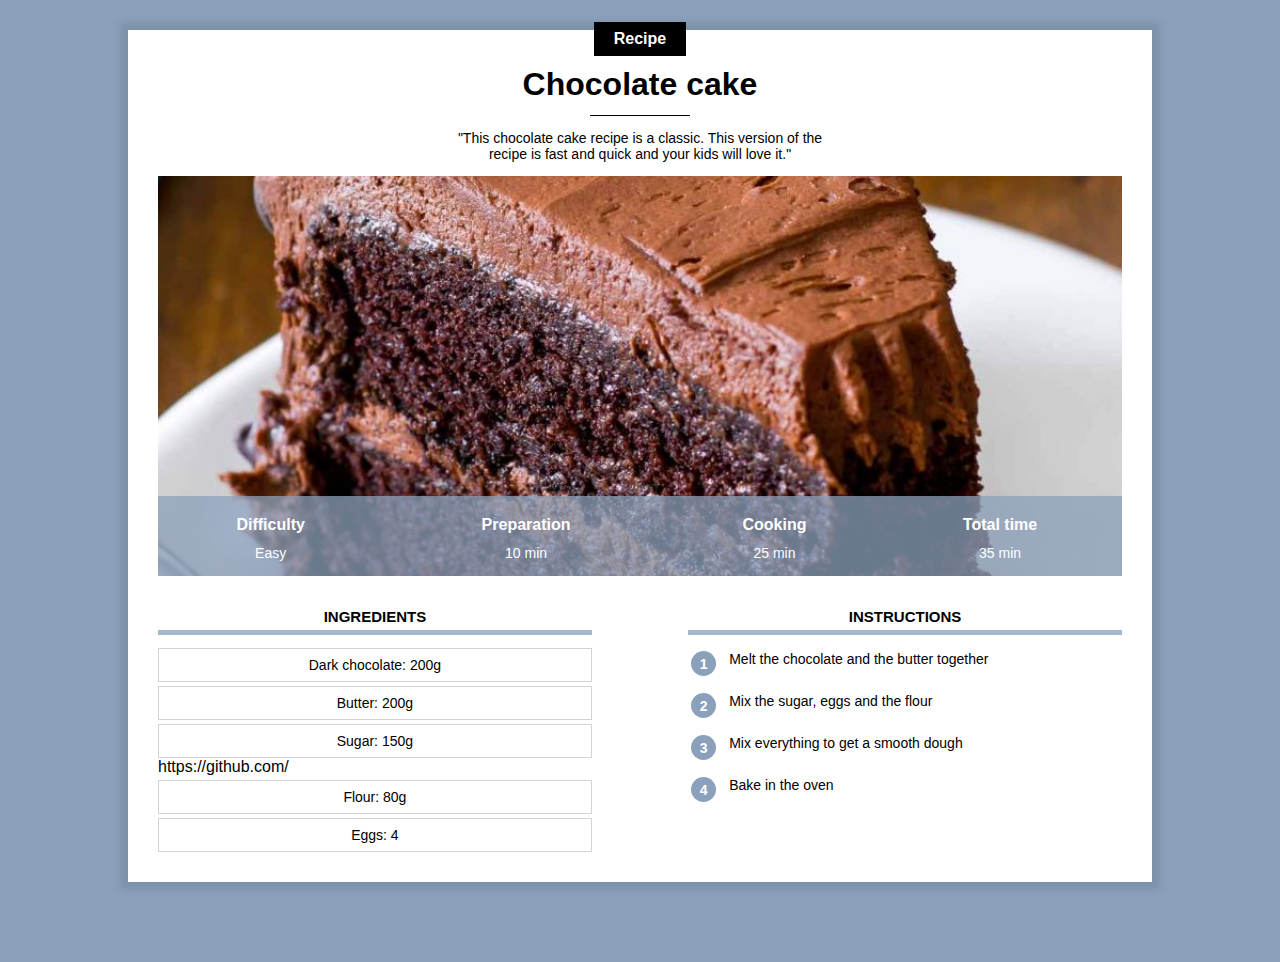
==== recipe.html @ 9a544557 "Add files via upload" ====
<!DOCTYPE html>
<html lang="en">
    <head>
        <title>The Cake is a lie</title>
        <meta charset="UTF-8">
        <link rel="stylesheet" href="recipe.css">
    </head>
    <body>
        
        <!-- comment in HTML  -->



        <div class="content">
            <div class="center category">
                <p class="category">Recipe</p>
            </div>
            <h1>Chocolate cake</h1>

            <div class="seperator"></div>

            <div class="center">
                <p class="description">"This chocolate cake recipe is a classic. This version of the recipe is fast and quick and your kids will love it."</p>
            </div>

            <div class="info">
                <img src="./images/cake.JPG" class="info">

                <table class="info">
                    <tr>
                        <th>Difficulty</th>
                        <th>Preparation</th>
                        <th>Cooking</th>
                        <th>Total time</th>
                    </tr>
                    <tr>
                        <td>Easy</td>
                        <td>10 min</td>
                        <td>25 min</td>
                        <td>35 min</td>
                    </tr>
                </table>  
            </div>
            <div style="overflow: auto;">
                <div class="col1 col">
                    <h2>Ingredients</h2>
                    <div class="ingredients">
                        <p>Dark chocolate: 200g</p>
                        <p>Butter: 200g</p>
                        <p>Sugar: 150g</p>
          https://github.com/              <p>Flour: 80g</p>
                        <p>Eggs: 4</p>
                    </div>
                </div>
                <div class="col2 col">
                    <h2>Instructions</h2>
                    <table class="instructions">
                        <tr><td><p class="number">1</p></td><td class="instruction_step">Melt the chocolate and the butter together</td></tr>
                        <tr><td><p class="number">2</p></td><td class="instruction_step">Mix the sugar, eggs and the flour</td></tr>
                        <tr><td><p class="number">3</p></td><td class="instruction_step">Mix everything to get a smooth dough</td></tr>
                        <tr><td><p class="number">4</p></td><td class="instruction_step">Bake in the oven</td></tr>

                    </table>
                    </table>
                    
                </div>
            </div>
        </div>
    </body>
</html>
---- recipe.css ----
/* comments in CSS */
/* . for class and # for id*/

body {
    background-color: #8BA1BB;
    font-family: Arial;
    margin: 0;
}
h1{
    text-align: center;
    margin-top: 10px;
    margin-bottom: 12px;
}

div.content{
    background-color: white;
    margin:30px 10% 80px 10%;
    padding: 0px 30px 30px 30px;
    min-width: 400px;
    box-shadow: 0px 0px 8px 8px rgba(0, 0, 0, 0.10);
    overflow: visible;
}

.center {
    text-align: center;
    width: 100%;
}
p.description {
    max-width: 400px;
    display: inline-block;
    font-size: 14px
}
div.category {
    margin-bottom: -18px;
}

p.category {
    background-color: black;
    color: white;
    display: inline-block;
    margin-top: -20px;
    margin-bottom: 18px;
    padding: 8px 20px;
    font-weight: bold;
    font-size: 16px;
}
div.seperator {
    height: 1px;
    width: 100px;
    background-color: black;
    margin-left: auto;
    margin-right: auto;
}
div.info {
    position: relative;
    height: 100%;
    width: 100%;
    object-fit: cover;
}
table.info{
    position: absolute;
    width: 100%;
    bottom:0px;
    color:white;
    background-color: #8BA1BBC0;
    height: 80px;
}
table.info th{
    vertical-align: bottom;
    padding-bottom: 8px;
    font-size: 16px;
}
table.info td{
    text-align: center;
    vertical-align: top;
    font-size: 14px;
}
img.info{
    height: 100%;
    width: 100%;
}
img.info {
    display: block;
    max-height: 400px;
    min-height: 200px;
    object-fit: cover;
    background-color: gray;
}
div.col{
    width: 45%;
    margin-top: 20px;
}
div.col h2{
    text-align: center;
    text-transform: uppercase;
    font-size: 15px;
    border-bottom: 5px solid #8BA1BBC0;
    padding-bottom: 5px;
    
}
div.col1{
    display: inline-block;
}
div.col2{
    float: right;
}
div.ingredients p{
    border: 1px solid lightgrey;
    padding: 8px;
    font-size: 14px;
    text-align: center;
    margin-top:4px;
    margin-bottom: 0px;
}
table.instructions p.number{
    background-color: #8BA1BB;
    color: white;
    font-size: 14px;
    font-weight: bold;
    width: 25px;
    height: 25px;
    text-align: center;
    padding-top: 5px;
    box-sizing: border-box;
    border-radius: 50%;
    margin: 0;
}

table.instructions td.instruction_step{
    font-size: 14px;
    padding-left: 10px;
    padding-bottom: 10px;
}
table.instructions td{
    vertical-align: top;
}
table.instructions tr{
    height: 40px;
}
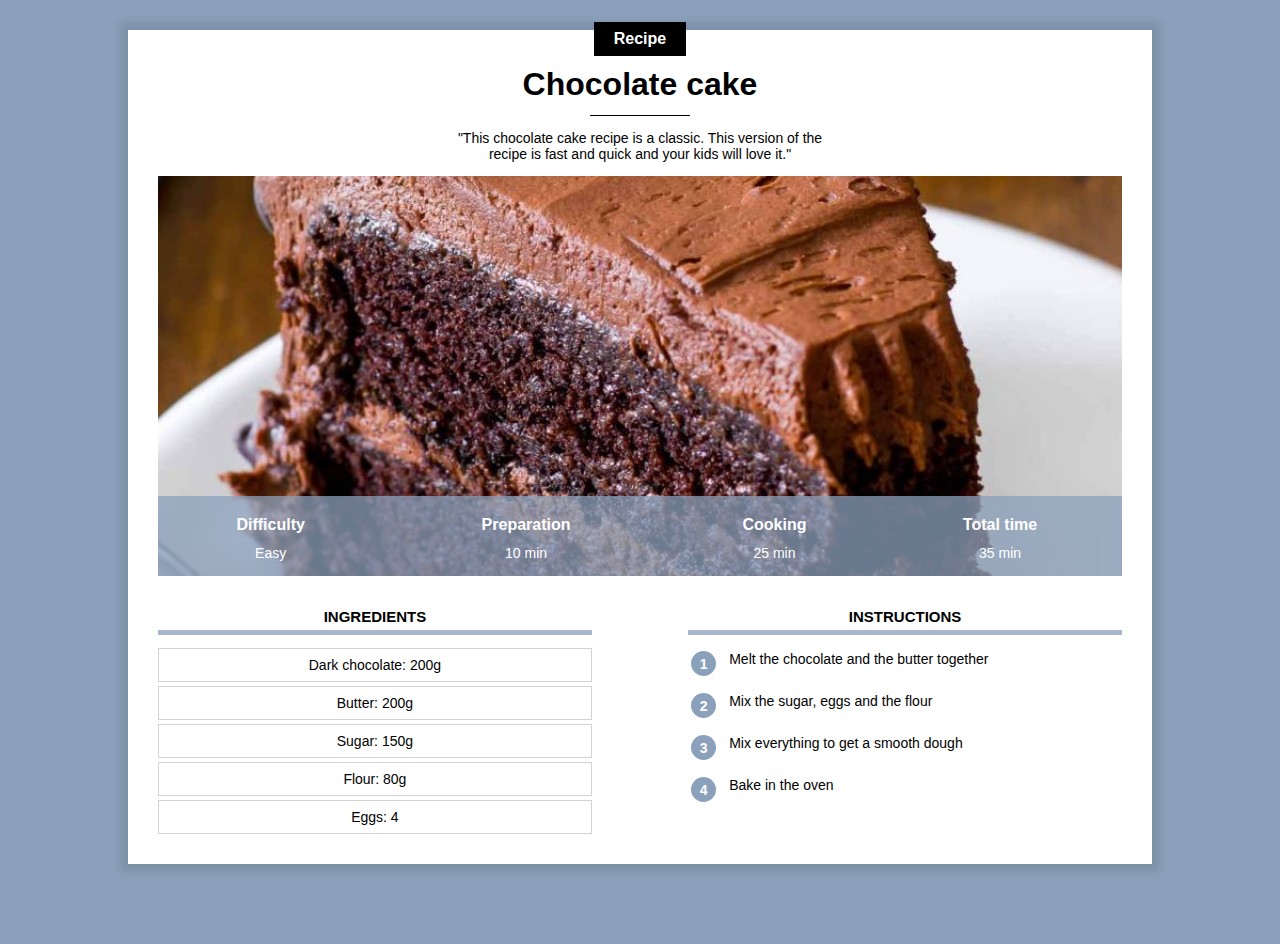
==== commit 64007e27: "Update recipe.html" ====
--- a/recipe.html
+++ b/recipe.html
@@ -48,7 +48,7 @@
                         <p>Dark chocolate: 200g</p>
                         <p>Butter: 200g</p>
                         <p>Sugar: 150g</p>
-          https://github.com/              <p>Flour: 80g</p>
+                        <p>Flour: 80g</p>
                         <p>Eggs: 4</p>
                     </div>
                 </div>
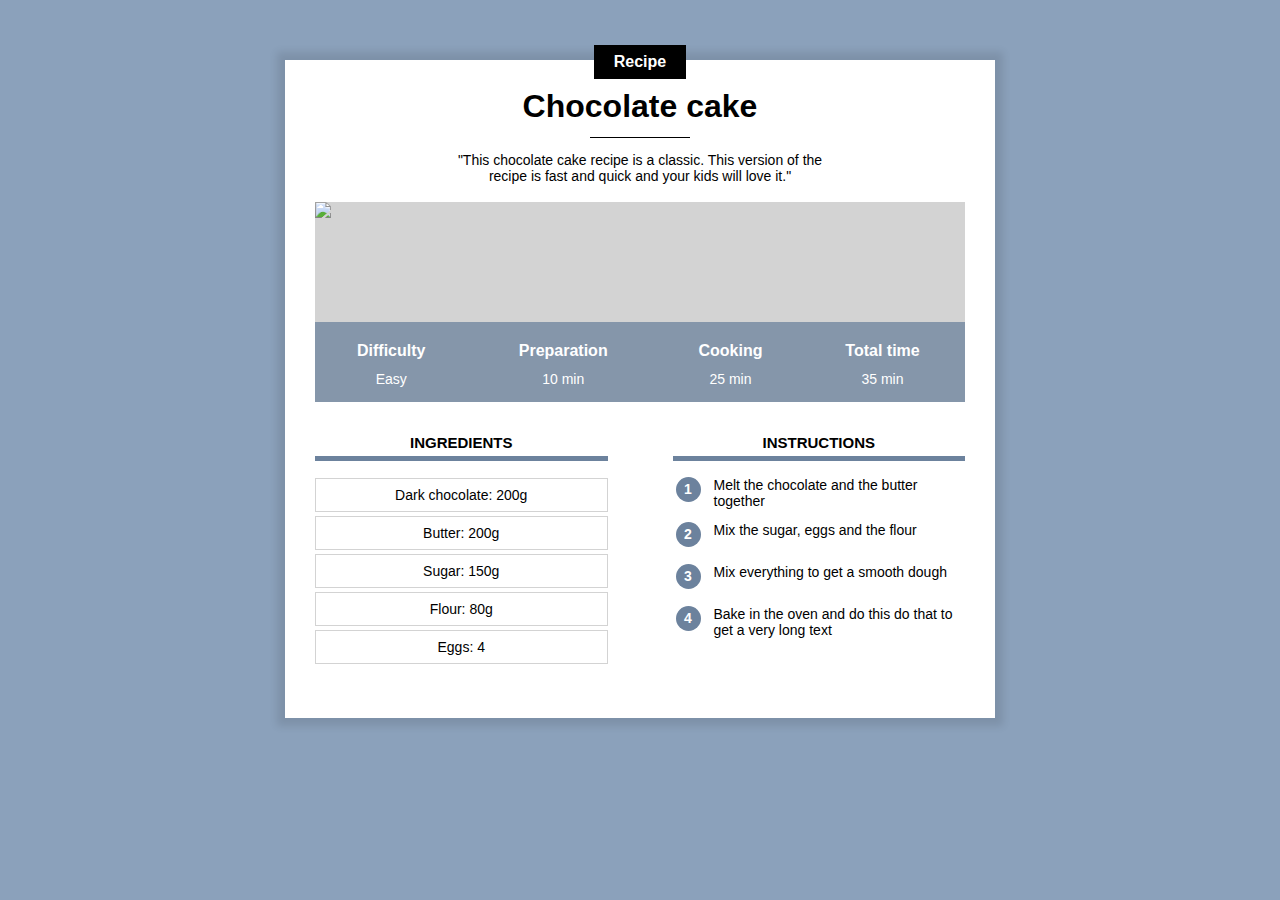
==== commit 54cf3a02: "Add files via upload" ====
--- a/recipe.html
+++ b/recipe.html
@@ -1,30 +1,30 @@
 <!DOCTYPE html>
 <html lang="en">
     <head>
-        <title>The Cake is a lie</title>
+        <title>Chocolate cake</title>
         <meta charset="UTF-8">
-        <link rel="stylesheet" href="recipe.css">
+        <meta name="viewport" content="width=device-width, initial-scale=1.0">
+        <link rel="stylesheet" href="recipe.css"/>
     </head>
     <body>
-        
-        <!-- comment in HTML  -->
 
+        <!-- Comment in HTML -->
+        <div class="content">
 
-
-        <div class="content">
             <div class="center category">
                 <p class="category">Recipe</p>
             </div>
+
             <h1>Chocolate cake</h1>
 
-            <div class="seperator"></div>
+            <div class="separator"></div>
 
             <div class="center">
                 <p class="description">"This chocolate cake recipe is a classic. This version of the recipe is fast and quick and your kids will love it."</p>
             </div>
 
             <div class="info">
-                <img src="./images/cake.JPG" class="info">
+                <img class="center info" src="https://jonathanroux.com/cake.jpg?id=999">
 
                 <table class="info">
                     <tr>
@@ -39,9 +39,10 @@
                         <td>25 min</td>
                         <td>35 min</td>
                     </tr>
-                </table>  
+                </table>
             </div>
-            <div style="overflow: auto;">
+            
+            <div>
                 <div class="col1 col">
                     <h2>Ingredients</h2>
                     <div class="ingredients">
@@ -52,20 +53,17 @@
                         <p>Eggs: 4</p>
                     </div>
                 </div>
+
                 <div class="col2 col">
                     <h2>Instructions</h2>
                     <table class="instructions">
                         <tr><td><p class="number">1</p></td><td class="instruction_step">Melt the chocolate and the butter together</td></tr>
                         <tr><td><p class="number">2</p></td><td class="instruction_step">Mix the sugar, eggs and the flour</td></tr>
                         <tr><td><p class="number">3</p></td><td class="instruction_step">Mix everything to get a smooth dough</td></tr>
-                        <tr><td><p class="number">4</p></td><td class="instruction_step">Bake in the oven</td></tr>
-
-                    </table>
-                    </table>
-                    
+                        <tr><td><p class="number">4</p></td><td class="instruction_step">Bake in the oven and do this do that to get a very long text</td></tr>
+                </table>
                 </div>
             </div>
         </div>
-    </body>
+    </body> 
 </html>
-
--- a/recipe.css
+++ b/recipe.css
@@ -1,140 +1,196 @@
-/* comments in CSS */
-/* . for class and # for id*/
-
-body {
-    background-color: #8BA1BB;
-    font-family: Arial;
-    margin: 0;
-}
-h1{
-    text-align: center;
-    margin-top: 10px;
-    margin-bottom: 12px;
-}
-
-div.content{
-    background-color: white;
-    margin:30px 10% 80px 10%;
-    padding: 0px 30px 30px 30px;
-    min-width: 400px;
-    box-shadow: 0px 0px 8px 8px rgba(0, 0, 0, 0.10);
-    overflow: visible;
-}
-
-.center {
-    text-align: center;
-    width: 100%;
-}
-p.description {
-    max-width: 400px;
-    display: inline-block;
-    font-size: 14px
-}
-div.category {
-    margin-bottom: -18px;
-}
-
-p.category {
-    background-color: black;
-    color: white;
-    display: inline-block;
-    margin-top: -20px;
-    margin-bottom: 18px;
-    padding: 8px 20px;
-    font-weight: bold;
-    font-size: 16px;
-}
-div.seperator {
-    height: 1px;
-    width: 100px;
-    background-color: black;
-    margin-left: auto;
-    margin-right: auto;
-}
-div.info {
-    position: relative;
-    height: 100%;
-    width: 100%;
-    object-fit: cover;
-}
-table.info{
-    position: absolute;
-    width: 100%;
-    bottom:0px;
-    color:white;
-    background-color: #8BA1BBC0;
-    height: 80px;
-}
-table.info th{
-    vertical-align: bottom;
-    padding-bottom: 8px;
-    font-size: 16px;
-}
-table.info td{
-    text-align: center;
-    vertical-align: top;
-    font-size: 14px;
-}
-img.info{
-    height: 100%;
-    width: 100%;
-}
-img.info {
-    display: block;
-    max-height: 400px;
-    min-height: 200px;
-    object-fit: cover;
-    background-color: gray;
-}
-div.col{
-    width: 45%;
-    margin-top: 20px;
-}
-div.col h2{
-    text-align: center;
-    text-transform: uppercase;
-    font-size: 15px;
-    border-bottom: 5px solid #8BA1BBC0;
-    padding-bottom: 5px;
-    
-}
-div.col1{
-    display: inline-block;
-}
-div.col2{
-    float: right;
-}
-div.ingredients p{
-    border: 1px solid lightgrey;
-    padding: 8px;
-    font-size: 14px;
-    text-align: center;
-    margin-top:4px;
-    margin-bottom: 0px;
-}
-table.instructions p.number{
-    background-color: #8BA1BB;
-    color: white;
-    font-size: 14px;
-    font-weight: bold;
-    width: 25px;
-    height: 25px;
-    text-align: center;
-    padding-top: 5px;
-    box-sizing: border-box;
-    border-radius: 50%;
-    margin: 0;
-}
-
-table.instructions td.instruction_step{
-    font-size: 14px;
-    padding-left: 10px;
-    padding-bottom: 10px;
-}
-table.instructions td{
-    vertical-align: top;
-}
-table.instructions tr{
-    height: 40px;
-}
-
+
+* {
+    overflow: auto;
+}
+
+body {
+    background-color: #8BA1BB;
+    font-family: Arial;
+    margin: 0;
+}
+
+div.content {
+    background-color: white;
+    margin: 40px 8px 40px 8px;
+    padding: 0px 8px 20px 8px;
+    /*min-width: 350px;*/
+    box-shadow: 0px 0px 8px 8px rgba(0, 0, 0, 0.1);
+    overflow: visible;
+}
+
+h1 {
+    text-align: center;
+    margin-top: 5px;
+    margin-bottom: 12px;
+}
+
+p.description {
+    text-align: center;
+    max-width: 400px;
+    display: inline-block;
+    font-size: 14px;
+}
+
+.center {
+    text-align: center;
+    width: 100%;
+}
+
+div.category {
+    margin-bottom: 0px;
+    margin-top: 0px;
+    overflow: visible;
+}
+
+p.category {
+    background-color: black;
+    color: white;
+    display: inline-block;
+    margin-top: -15px;
+    margin-bottom: 0px;
+    padding: 8px 20px;
+    font-weight: bold;
+    font-size: 16px;
+}
+
+div.separator {
+    height: 1px;
+    width: 100px;
+    background-color: black;
+    margin-left: auto;
+    margin-right: auto;
+}
+
+
+div.info {
+    position:relative;
+}
+
+table.info {
+    position:absolute; 
+    bottom:0; 
+    width: 100%; color: white;
+    background-color: #6C829DC0;
+    height: 50px
+}
+
+/* All the td of the table that has a info class */
+table.info td {
+    text-align: center;
+    vertical-align: top;
+    font-size: 12px;
+}
+
+table.info th {
+    vertical-align: bottom;
+    padding-bottom: 8px;
+    font-size: 14px;
+}
+
+img.info {
+    display: block;
+    max-height: 400px;
+    object-fit: cover;
+    min-height: 200px;
+    background-color: lightgray;
+}
+
+div.col {
+    width: 100%;
+    margin-top: 10px;
+}
+
+div.col h2 {
+    text-align: center;
+    text-transform: uppercase;
+    font-size: 15px;
+    border-bottom: 5px solid #6C829D;
+    padding-bottom: 5px;
+}
+
+div.col1 {
+    display: inline-block;
+    /* margin-right: 10%; */
+    margin-bottom : 20px;
+}
+
+div.col2 {
+    /* float: right; */
+}
+
+div.ingredients p {
+    text-align: center;
+    font-size: 14px;
+    border: 1px solid lightgray;
+    padding: 8px 0;
+    margin-top: 4px;
+    margin-bottom: 0;
+}
+
+table.instructions p.number {
+    background-color: #6C829D;
+    color: white;
+    font-size: 14px;
+    font-weight: bold;
+    width: 25px;
+    height: 25px;
+    text-align: center;
+    padding-top: 4px;
+    box-sizing: border-box;
+    border-radius: 50%;
+    margin: 0;
+}
+
+table.instructions td.instruction_step {
+    padding-left: 10px;
+    padding-bottom: 10px;
+    font-size: 14px;
+}
+
+table.instructions td {
+    vertical-align: top;
+}
+
+table.instructions tr {
+    height: 40px;
+}
+
+
+/*  DESKTOP style */
+@media only screen and (min-width: 768px) {
+    div.content {
+        margin: 60px 10% 80px 10%;
+        padding: 0px 30px 30px 30px;
+        min-width: 350px;
+    }
+    table.info {
+        height: 80px
+    }
+    /* All the td of the table that has a info class */
+    table.info td {
+        font-size: 14px;
+    }
+    table.info th {
+        font-size: 16px;
+    }
+    div.col {
+        width: 45%;
+        margin-top: 20px;
+    }
+    div.col1 {
+        margin-right: 10%;
+    }
+    div.col2 {
+        float: right;
+    }
+    
+}
+/* DESKTOP style large screen size*/
+@media only screen and (min-width: 900px) {
+    div.content {
+        margin-left: auto;
+        margin-right: auto;
+        width: 650px;
+    }
+    
+}